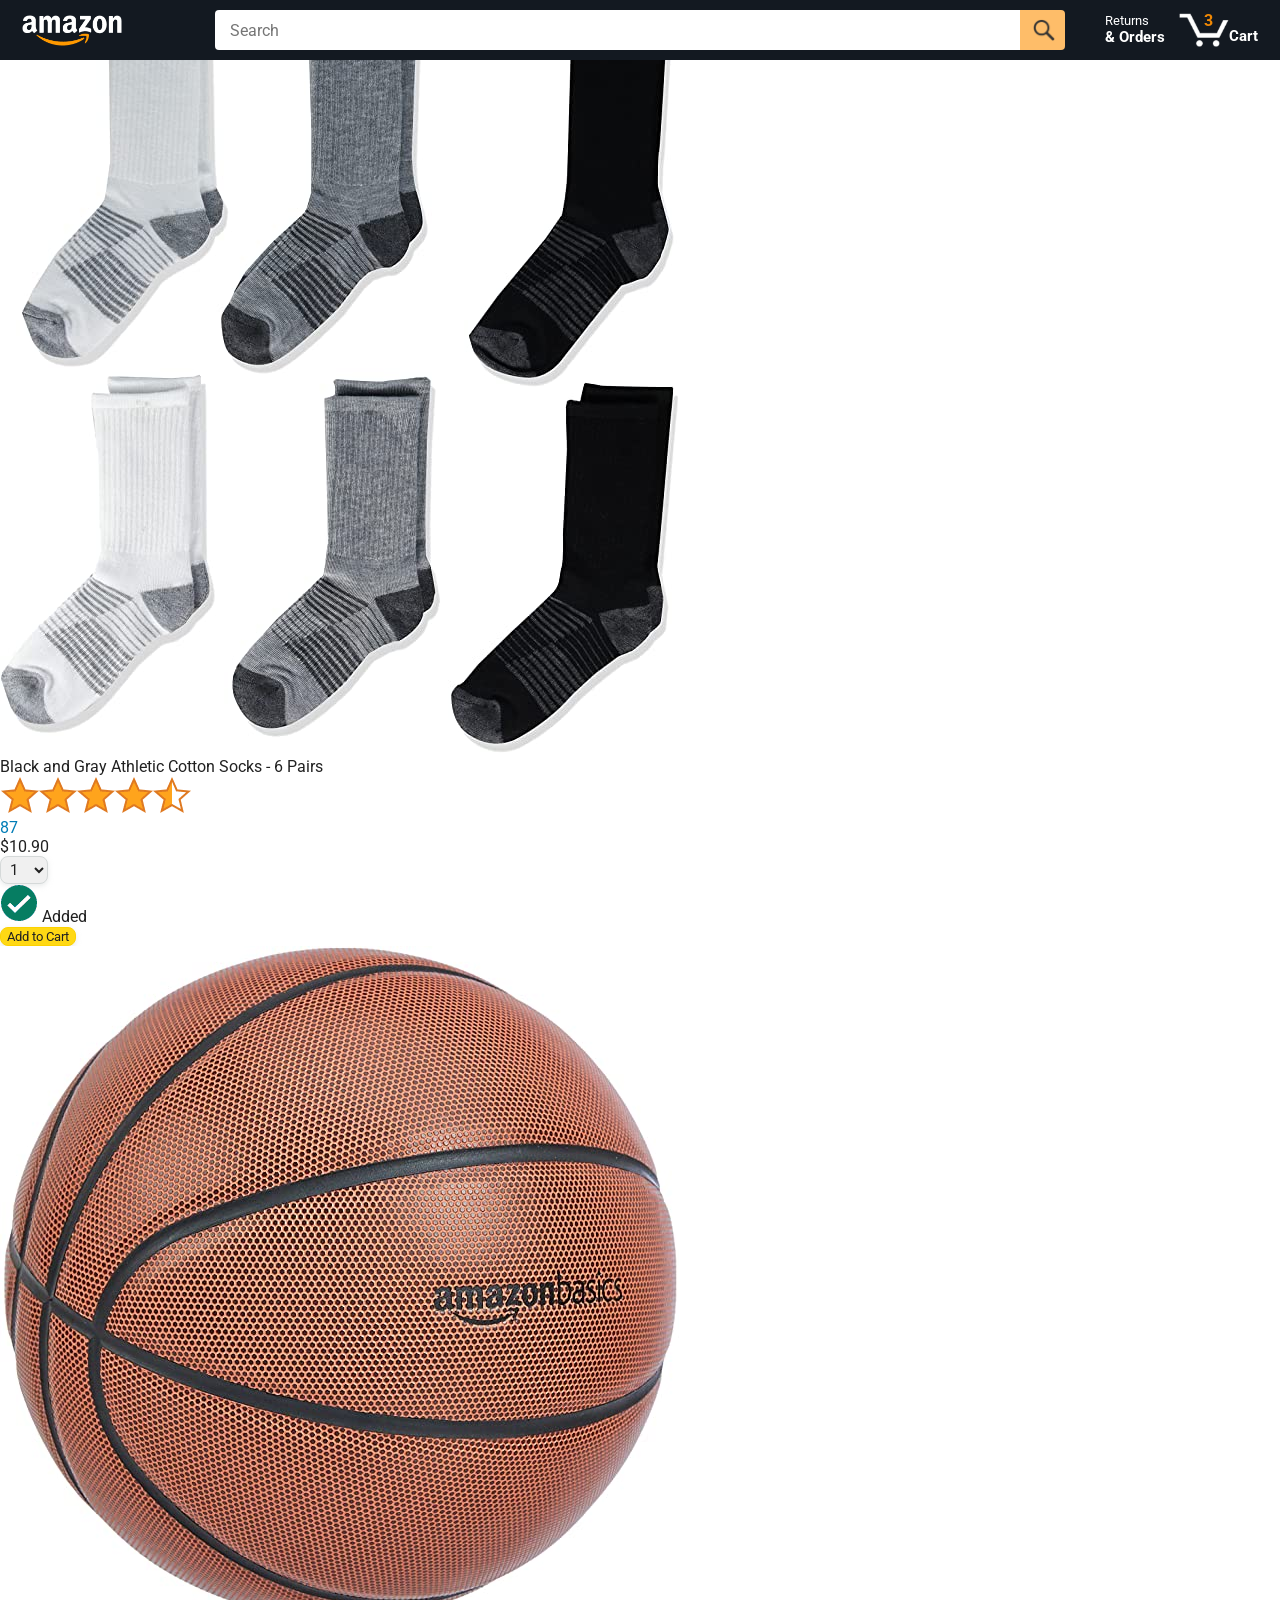
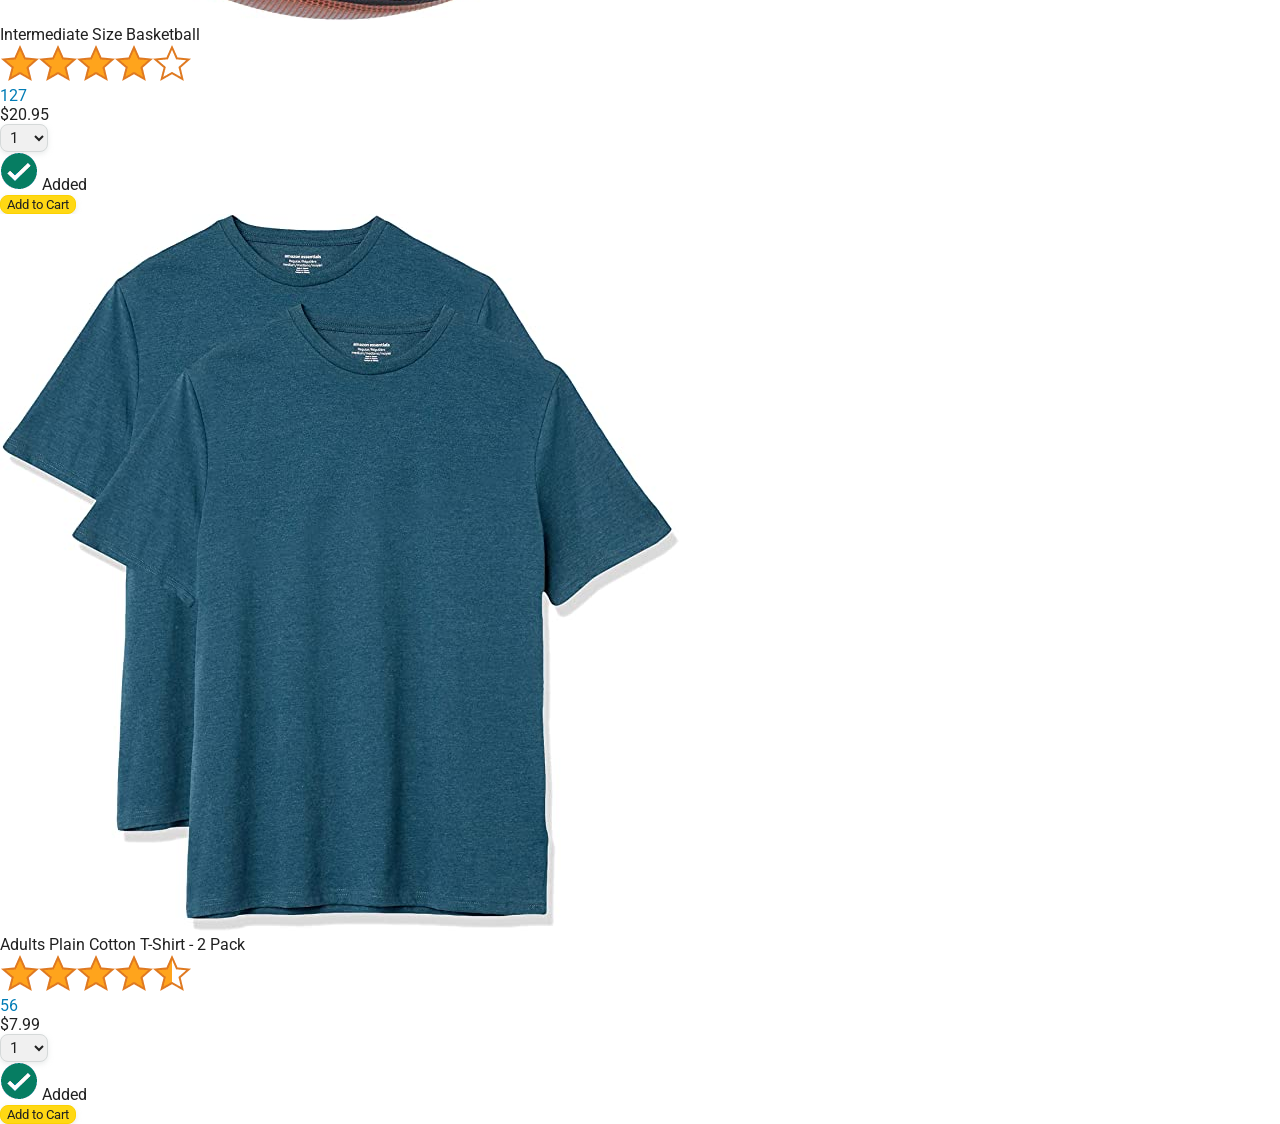
==== amazon.html @ faf88681 "Add the starting files" ====
<!DOCTYPE html>
<html>
  <head>
    <title>Amazon Project</title>

    <!-- This code is needed for responsive design to work.
      (Responsive design = make the website look good on
      smaller screen sizes like a phone or a tablet). -->
    <meta name="viewport" content="width=device-width, initial-scale=1">

    <!-- Load a font called Roboto from Google Fonts. -->
    <link rel="preconnect" href="https://fonts.googleapis.com">
    <link rel="preconnect" href="https://fonts.gstatic.com" crossorigin>
    <link href="https://fonts.googleapis.com/css2?family=Roboto:wght@400;500;700&display=swap" rel="stylesheet">

    <!-- Here are the CSS files for this page. -->
    <link rel="stylesheet" href="styles/shared/general.css">
    <link rel="stylesheet" href="styles/shared/amazon-header.css">
    <link rel="stylesheet" href="styles/pages/amazon.css">
  </head>
  <body>
    <div class="amazon-header">
      <div class="amazon-header-left-section">
        <a href="amazon.html" class="header-link">
          <img class="amazon-logo"
            src="images/amazon-logo-white.png">
          <img class="amazon-mobile-logo"
            src="images/amazon-mobile-logo-white.png">
        </a>
      </div>

      <div class="amazon-header-middle-section">
        <input class="search-bar" type="text" placeholder="Search">

        <button class="search-button">
          <img class="search-icon" src="images/icons/search-icon.png">
        </button>
      </div>

      <div class="amazon-header-right-section">
        <a class="orders-link header-link" href="orders.html">
          <span class="returns-text">Returns</span>
          <span class="orders-text">& Orders</span>
        </a>

        <a class="cart-link header-link" href="checkout.html">
          <img class="cart-icon" src="images/icons/cart-icon.png">
          <div class="cart-quantity">3</div>
          <div class="cart-text">Cart</div>
        </a>
      </div>
    </div>
    
    <div class="main">
      <div class="products-grid">
        <div class="product-container">
          <div class="product-image-container">
            <img class="product-image"
              src="images/products/athletic-cotton-socks-6-pairs.jpg">
          </div>

          <div class="product-name limit-text-to-2-lines">
            Black and Gray Athletic Cotton Socks - 6 Pairs
          </div>

          <div class="product-rating-container">
            <img class="product-rating-stars"
              src="images/ratings/rating-45.png">
            <div class="product-rating-count link-primary">
              87
            </div>
          </div>

          <div class="product-price">
            $10.90
          </div>

          <div class="product-quantity-container">
            <select>
              <option selected value="1">1</option>
              <option value="2">2</option>
              <option value="3">3</option>
              <option value="4">4</option>
              <option value="5">5</option>
              <option value="6">6</option>
              <option value="7">7</option>
              <option value="8">8</option>
              <option value="9">9</option>
              <option value="10">10</option>
            </select>
          </div>

          <div class="product-spacer"></div>

          <div class="added-to-cart">
            <img src="images/icons/checkmark.png">
            Added
          </div>

          <button class="add-to-cart-button button-primary">
            Add to Cart
          </button>
        </div>

        <div class="product-container">
          <div class="product-image-container">
            <img class="product-image"
              src="images/products/intermediate-composite-basketball.jpg">
          </div>

          <div class="product-name limit-text-to-2-lines">
            Intermediate Size Basketball
          </div>

          <div class="product-rating-container">
            <img class="product-rating-stars"
              src="images/ratings/rating-40.png">
            <div class="product-rating-count link-primary">
              127
            </div>
          </div>

          <div class="product-price">
            $20.95
          </div>

          <div class="product-quantity-container">
            <select>
              <option selected value="1">1</option>
              <option value="2">2</option>
              <option value="3">3</option>
              <option value="4">4</option>
              <option value="5">5</option>
              <option value="6">6</option>
              <option value="7">7</option>
              <option value="8">8</option>
              <option value="9">9</option>
              <option value="10">10</option>
            </select>
          </div>

          <div class="product-spacer"></div>

          <div class="added-to-cart">
            <img src="images/icons/checkmark.png">
            Added
          </div>

          <button class="add-to-cart-button button-primary">
            Add to Cart
          </button>
        </div>

        <div class="product-container">
          <div class="product-image-container">
            <img class="product-image"
              src="images/products/adults-plain-cotton-tshirt-2-pack-teal.jpg">
          </div>

          <div class="product-name limit-text-to-2-lines">
            Adults Plain Cotton T-Shirt - 2 Pack
          </div>

          <div class="product-rating-container">
            <img class="product-rating-stars"
              src="images/ratings/rating-45.png">
            <div class="product-rating-count link-primary">
              56
            </div>
          </div>

          <div class="product-price">
            $7.99
          </div>

          <div class="product-quantity-container">
            <select>
              <option selected value="1">1</option>
              <option value="2">2</option>
              <option value="3">3</option>
              <option value="4">4</option>
              <option value="5">5</option>
              <option value="6">6</option>
              <option value="7">7</option>
              <option value="8">8</option>
              <option value="9">9</option>
              <option value="10">10</option>
            </select>
          </div>

          <div class="product-spacer"></div>

          <div class="added-to-cart">
            <img src="images/icons/checkmark.png">
            Added
          </div>

          <button class="add-to-cart-button button-primary">
            Add to Cart
          </button>
        </div>
      </div>
    </div>
  </body>
</html>
---- styles/shared/general.css ----
body {
  font-family: Roboto, Arial;
  color: rgb(33, 33, 33);
  /* The <body> element has a default margin of 8px
     on all sides. This removes the default margins. */
  margin: 0;
}

/* <p> elements have a default margin on the top
   and bottom. This removes the default margins. */
p {
  margin: 0;
}

button {
  cursor: pointer;
}

select {
  cursor: pointer;
}

input, select, button {
  font-family: Roboto, Arial;
}

.button-primary {
  color: rgb(33, 33, 33);
  background-color: rgb(255, 216, 20);
  border: 1px solid rgb(252, 210, 0);
  border-radius: 8px;
  cursor: pointer;
  box-shadow: 0 2px 5px rgba(213, 217, 217, 0.5);
}

.button-primary:hover {
  background-color: rgb(247, 202, 0);
  border: 1px solid rgb(242, 194, 0);
}

.button-primary:active {
  background: rgb(255, 216, 20);
  border-color: rgb(252, 210, 0);
  box-shadow: none;
}

.button-secondary {
  color: rgb(33, 33, 33);
  background: white;
  border: 1px solid rgb(213, 217, 217);
  border-radius: 8px;
  cursor: pointer;
  box-shadow: 0 2px 5px rgba(213, 217, 217, 0.5);
}

.button-secondary:hover {
  background-color: rgb(247, 250, 250);
}

.button-secondary:active {
  background-color: rgb(237, 253, 255);
  box-shadow: none;
}

/* These styles will limit text to 2 lines. Anything
   beyond 2 lines will be replaced with "..."
   You can find this code by using an A.I. tool or by
   searching in Google.
   https://css-tricks.com/almanac/properties/l/line-clamp/ */
.limit-text-to-2-lines {
  display: -webkit-box;
  -webkit-line-clamp: 2;
  -webkit-box-orient: vertical;
  overflow: hidden;
}

.link-primary {
  color: rgb(1, 124, 182);
  cursor: pointer;
}

.link-primary:hover {
  color: rgb(196, 80, 0);
}

/* Styles for dropdown selectors. */
select {
  color: rgb(33, 33, 33);
  background-color: rgb(240, 240, 240);
  border: 1px solid rgb(213, 217, 217);
  border-radius: 8px;
  padding: 3px 5px;
  font-size: 15px;
  cursor: pointer;
  box-shadow: 0 2px 5px rgba(213, 217, 217, 0.5);
}

select:focus,
input:focus {
  outline: 2px solid rgb(255, 153, 0);
}
---- styles/shared/amazon-header.css ----
.amazon-header {
  background-color: rgb(19, 25, 33);
  color: white;
  padding-left: 15px;
  padding-right: 15px;

  display: flex;
  align-items: center;
  justify-content: space-between;

  position: fixed;
  top: 0;
  left: 0;
  right: 0;
  height: 60px;
}

.amazon-header-left-section {
  width: 180px;
}

@media (max-width: 800px) {
  .amazon-header-left-section {
    width: unset;
  }
}

.header-link {
  display: inline-block;
  padding: 6px;
  border-radius: 2px;
  cursor: pointer;
  text-decoration: none;
  border: 1px solid rgba(0, 0, 0, 0);
}

.header-link:hover {
  border: 1px solid white;
}

.amazon-logo {
  width: 100px;
  margin-top: 5px;
}

.amazon-mobile-logo {
  display: none;
}

@media (max-width: 575px) {
  .amazon-logo {
    display: none;
  }

  .amazon-mobile-logo {
    display: block;
    height: 35px;
    margin-top: 5px;
  }
}

.amazon-header-middle-section {
  flex: 1;
  max-width: 850px;
  margin-left: 10px;
  margin-right: 10px;
  display: flex;
}

.search-bar {
  flex: 1;
  width: 0;
  font-size: 16px;
  height: 38px;
  padding-left: 15px;
  border: none;
  border-top-left-radius: 4px;
  border-bottom-left-radius: 4px;
  border-top-right-radius: 0;
  border-bottom-right-radius: 0;
}

.search-button {
  background-color: rgb(254, 189, 105);
  border: none;
  width: 45px;
  height: 40px;
  border-top-right-radius: 4px;
  border-bottom-right-radius: 4px;
  flex-shrink: 0;
}

.search-icon {
  height: 22px;
  margin-left: 2px;
  margin-top: 3px;
}

.amazon-header-right-section {
  width: 180px;
  flex-shrink: 0;
  display: flex;
  justify-content: end;
}

.orders-link {
  color: white;
}

.returns-text {
  display: block;
  font-size: 13px;
}

.orders-text {
  display: block;
  font-size: 15px;
  font-weight: 700;
}

.cart-link {
  color: white;
  display: flex;
  align-items: center;
  position: relative;
}

.cart-icon {
  width: 50px;
}

.cart-text {
  margin-top: 12px;
  font-size: 15px;
  font-weight: 700;
}

.cart-quantity {
  color: rgb(240, 136, 4);
  font-size: 16px;
  font-weight: 700;

  position: absolute;
  top: 4px;
  left: 22px;
  
  width: 26px;
  text-align: center;
}
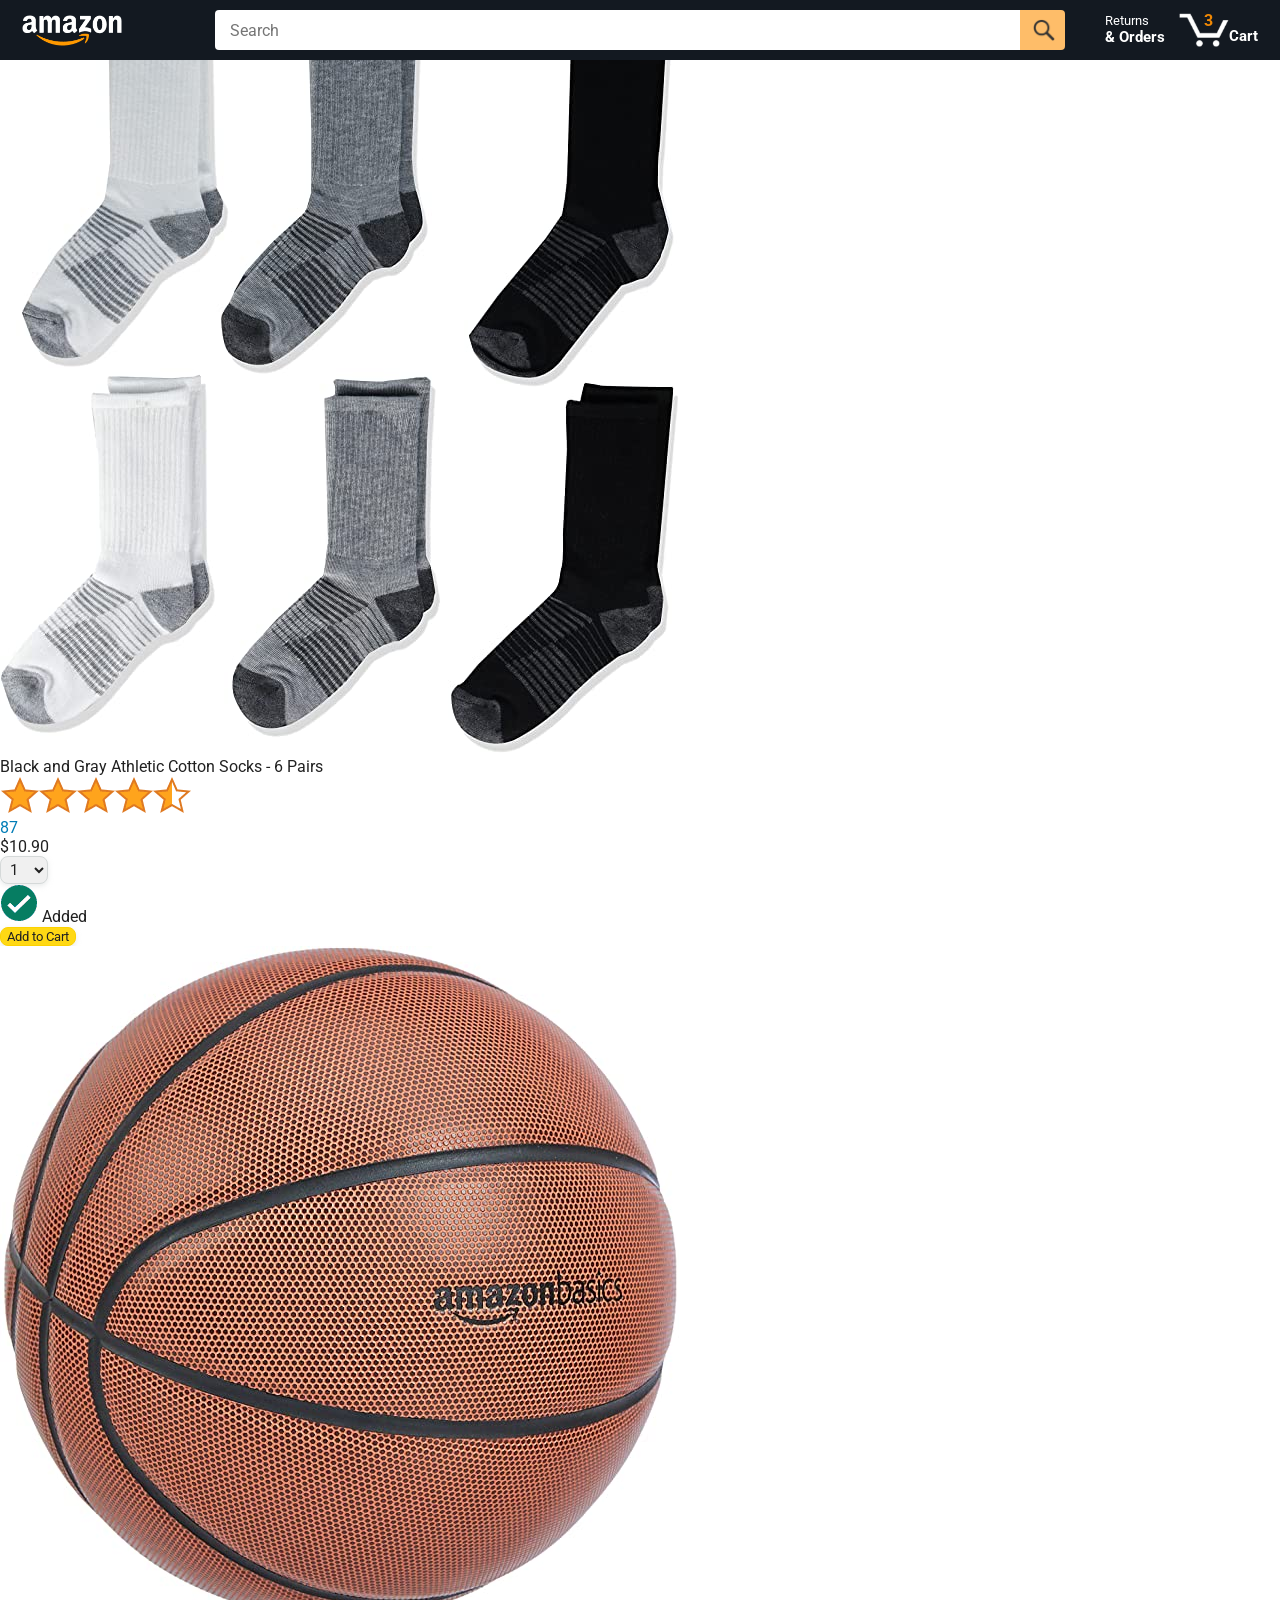
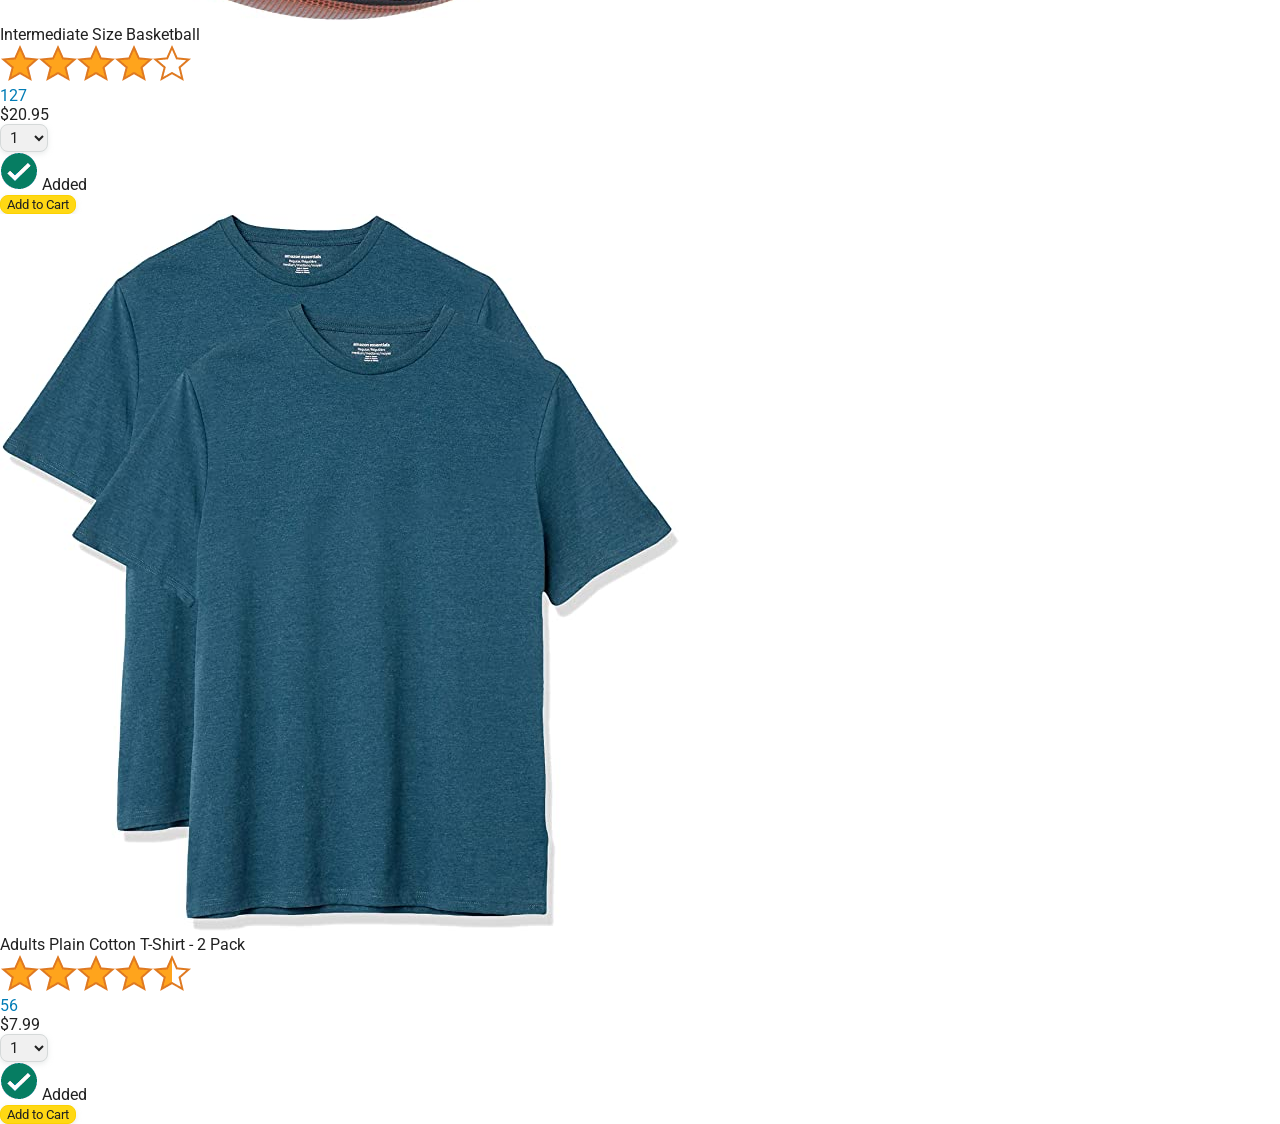
==== commit 6412bead: "generate html with javascript" ====
--- a/amazon.html
+++ b/amazon.html
@@ -52,154 +52,9 @@
     </div>
     
     <div class="main">
-      <div class="products-grid">
-        <div class="product-container">
-          <div class="product-image-container">
-            <img class="product-image"
-              src="images/products/athletic-cotton-socks-6-pairs.jpg">
-          </div>
-
-          <div class="product-name limit-text-to-2-lines">
-            Black and Gray Athletic Cotton Socks - 6 Pairs
-          </div>
-
-          <div class="product-rating-container">
-            <img class="product-rating-stars"
-              src="images/ratings/rating-45.png">
-            <div class="product-rating-count link-primary">
-              87
-            </div>
-          </div>
-
-          <div class="product-price">
-            $10.90
-          </div>
-
-          <div class="product-quantity-container">
-            <select>
-              <option selected value="1">1</option>
-              <option value="2">2</option>
-              <option value="3">3</option>
-              <option value="4">4</option>
-              <option value="5">5</option>
-              <option value="6">6</option>
-              <option value="7">7</option>
-              <option value="8">8</option>
-              <option value="9">9</option>
-              <option value="10">10</option>
-            </select>
-          </div>
-
-          <div class="product-spacer"></div>
-
-          <div class="added-to-cart">
-            <img src="images/icons/checkmark.png">
-            Added
-          </div>
-
-          <button class="add-to-cart-button button-primary">
-            Add to Cart
-          </button>
-        </div>
-
-        <div class="product-container">
-          <div class="product-image-container">
-            <img class="product-image"
-              src="images/products/intermediate-composite-basketball.jpg">
-          </div>
-
-          <div class="product-name limit-text-to-2-lines">
-            Intermediate Size Basketball
-          </div>
-
-          <div class="product-rating-container">
-            <img class="product-rating-stars"
-              src="images/ratings/rating-40.png">
-            <div class="product-rating-count link-primary">
-              127
-            </div>
-          </div>
-
-          <div class="product-price">
-            $20.95
-          </div>
-
-          <div class="product-quantity-container">
-            <select>
-              <option selected value="1">1</option>
-              <option value="2">2</option>
-              <option value="3">3</option>
-              <option value="4">4</option>
-              <option value="5">5</option>
-              <option value="6">6</option>
-              <option value="7">7</option>
-              <option value="8">8</option>
-              <option value="9">9</option>
-              <option value="10">10</option>
-            </select>
-          </div>
-
-          <div class="product-spacer"></div>
-
-          <div class="added-to-cart">
-            <img src="images/icons/checkmark.png">
-            Added
-          </div>
-
-          <button class="add-to-cart-button button-primary">
-            Add to Cart
-          </button>
-        </div>
-
-        <div class="product-container">
-          <div class="product-image-container">
-            <img class="product-image"
-              src="images/products/adults-plain-cotton-tshirt-2-pack-teal.jpg">
-          </div>
-
-          <div class="product-name limit-text-to-2-lines">
-            Adults Plain Cotton T-Shirt - 2 Pack
-          </div>
-
-          <div class="product-rating-container">
-            <img class="product-rating-stars"
-              src="images/ratings/rating-45.png">
-            <div class="product-rating-count link-primary">
-              56
-            </div>
-          </div>
-
-          <div class="product-price">
-            $7.99
-          </div>
-
-          <div class="product-quantity-container">
-            <select>
-              <option selected value="1">1</option>
-              <option value="2">2</option>
-              <option value="3">3</option>
-              <option value="4">4</option>
-              <option value="5">5</option>
-              <option value="6">6</option>
-              <option value="7">7</option>
-              <option value="8">8</option>
-              <option value="9">9</option>
-              <option value="10">10</option>
-            </select>
-          </div>
-
-          <div class="product-spacer"></div>
-
-          <div class="added-to-cart">
-            <img src="images/icons/checkmark.png">
-            Added
-          </div>
-
-          <button class="add-to-cart-button button-primary">
-            Add to Cart
-          </button>
-        </div>
+      <div class="products-grid js-products-grid">
       </div>
     </div>
+    <script src="scripts/amazon.js"></script>
   </body>
 </html>
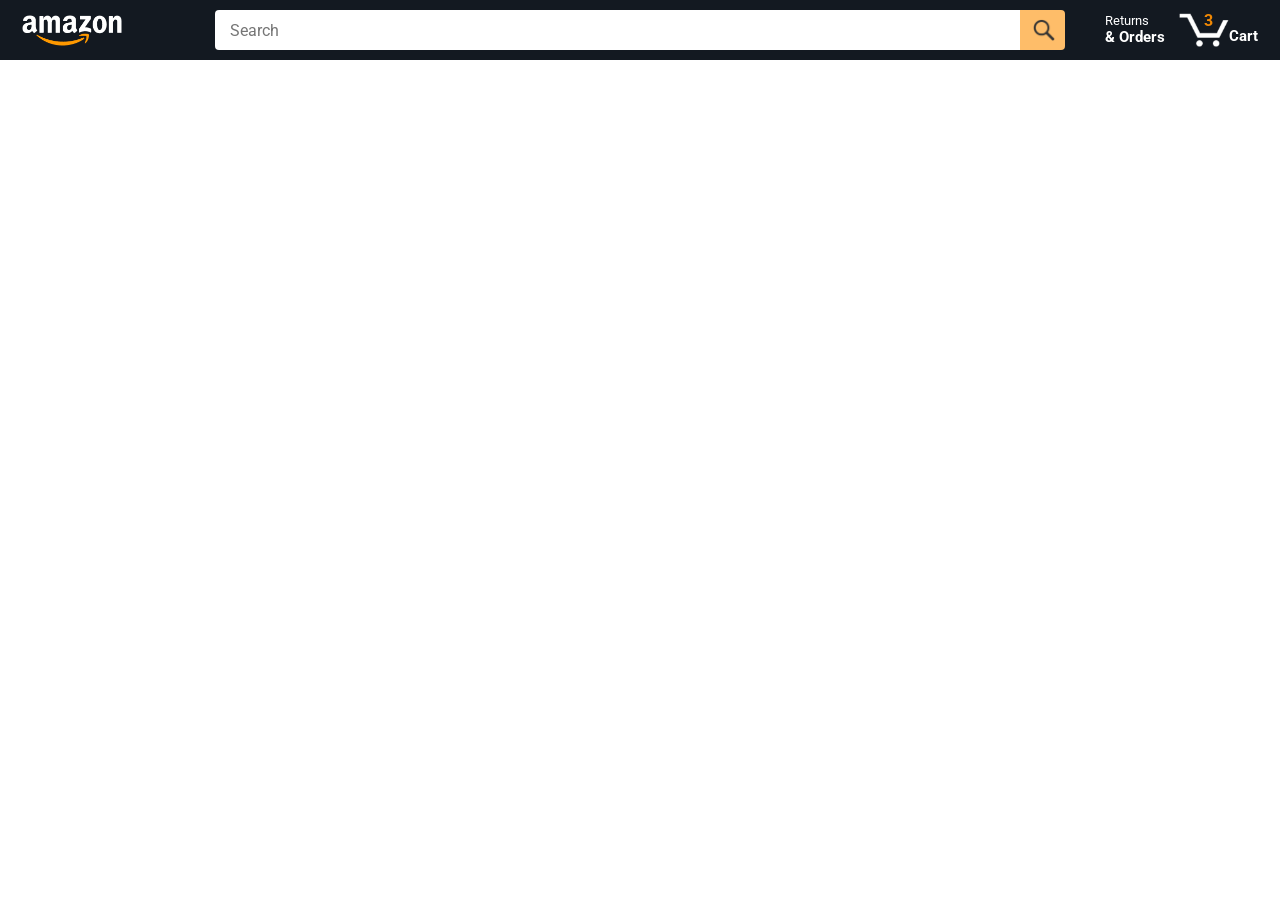
==== commit 2cd81810: "use product.js file" ====
--- a/amazon.html
+++ b/amazon.html
@@ -55,6 +55,7 @@
       <div class="products-grid js-products-grid">
       </div>
     </div>
+    <script src="data/products.js"></script>
     <script src="scripts/amazon.js"></script>
   </body>
 </html>
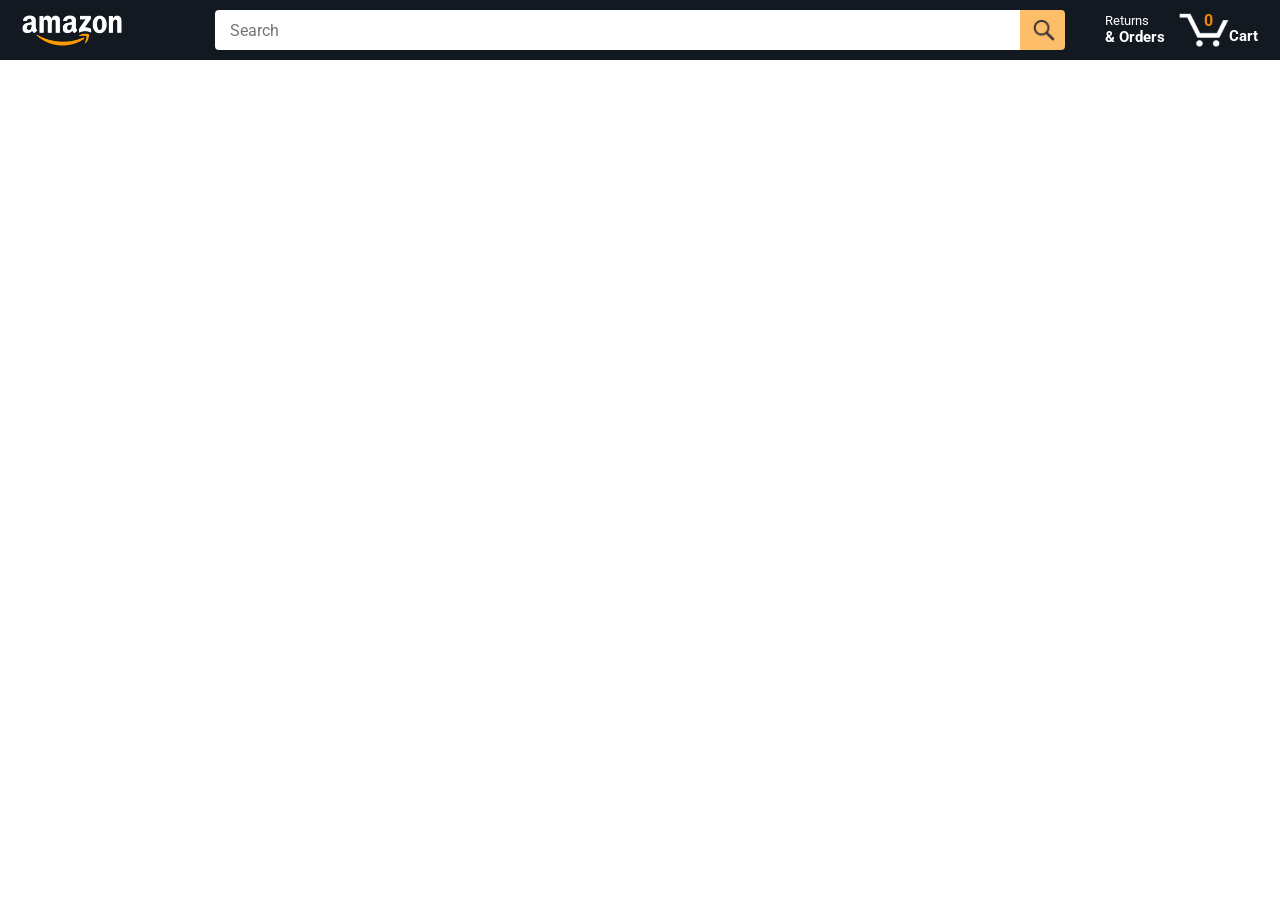
==== commit 8fc200b1: "Made the cart quantity interactive" ====
--- a/amazon.html
+++ b/amazon.html
@@ -45,7 +45,7 @@
 
         <a class="cart-link header-link" href="checkout.html">
           <img class="cart-icon" src="images/icons/cart-icon.png">
-          <div class="cart-quantity">3</div>
+          <div class="cart-quantity js-cart-quantity">0</div>
           <div class="cart-text">Cart</div>
         </a>
       </div>
@@ -55,6 +55,7 @@
       <div class="products-grid js-products-grid">
       </div>
     </div>
+    <script src="data/cart.js"></script>
     <script src="data/products.js"></script>
     <script src="scripts/amazon.js"></script>
   </body>
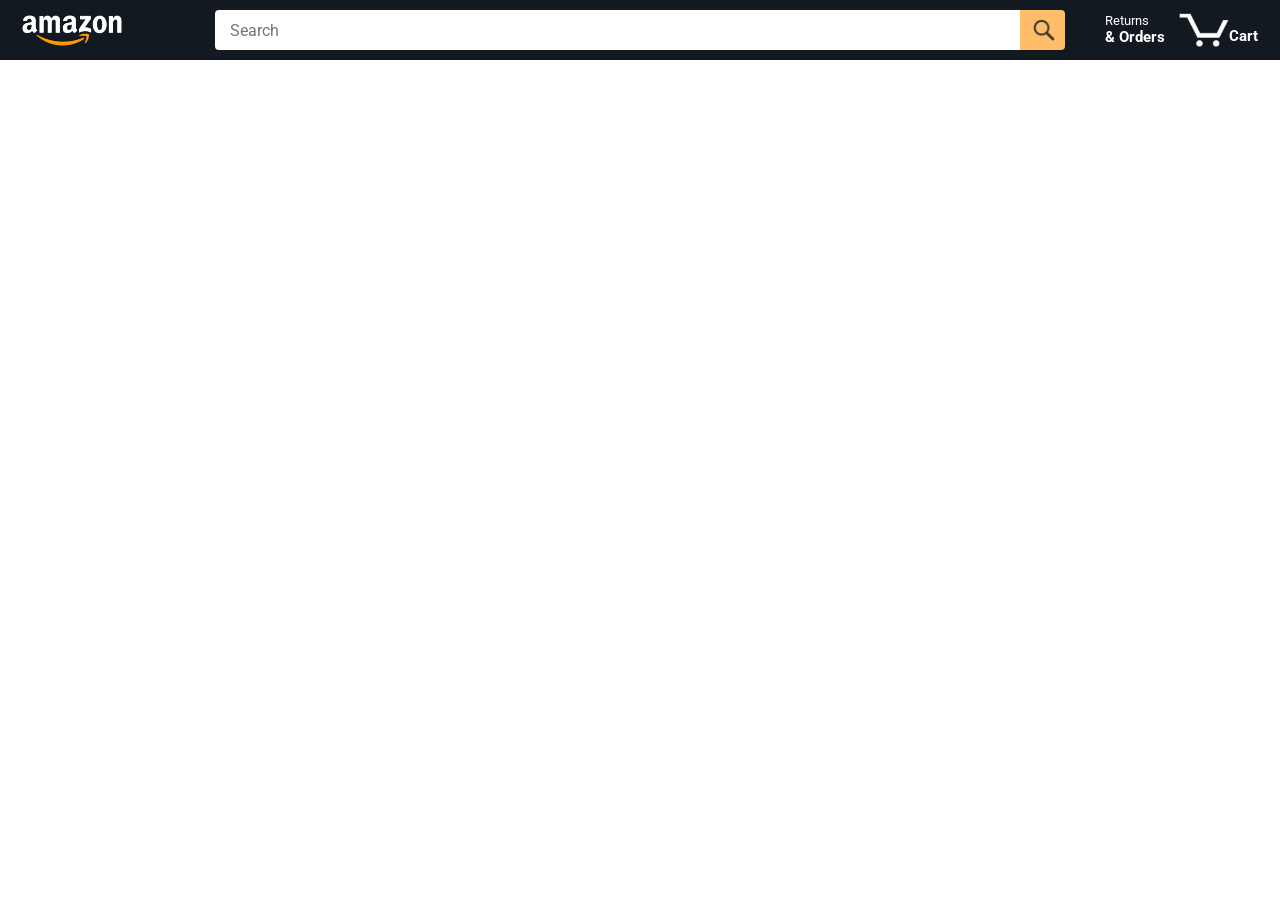
==== commit d3b2a3e1: "add function to calculate cart items" ====
--- a/amazon.html
+++ b/amazon.html
@@ -45,7 +45,7 @@
 
         <a class="cart-link header-link" href="checkout.html">
           <img class="cart-icon" src="images/icons/cart-icon.png">
-          <div class="cart-quantity js-cart-quantity">0</div>
+          <div class="cart-quantity js-cart-quantity"></div>
           <div class="cart-text">Cart</div>
         </a>
       </div>
@@ -55,8 +55,7 @@
       <div class="products-grid js-products-grid">
       </div>
     </div>
-    <script src="data/cart.js"></script>
-    <script src="data/products.js"></script>
-    <script src="scripts/amazon.js"></script>
+    
+    <script type = "module" src="scripts/amazon.js"></script>
   </body>
 </html>
--- a/styles/pages/amazon.css
+++ b/styles/pages/amazon.css
@@ -0,0 +1,162 @@
+.main {
+  margin-top: 60px;
+}
+
+.products-grid {
+  display: grid;
+
+  /* - In CSS Grid, 1fr means a column will take up the
+       remaining space in the grid.
+     - If we write 1fr 1fr ... 1fr; 8 times, this will
+       divide the grid into 8 columns, each taking up an
+       equal amount of the space.
+     - repeat(8, 1fr); is a shortcut for repeating "1fr"
+       8 times (instead of typing out "1fr" 8 times).
+       repeat(...) is a special property that works with
+       display: grid; */
+  grid-template-columns: repeat(8, 1fr);
+}
+
+/* @media is used to create responsive design (making the
+   website look good on any screen size). This @media
+   means when the screen width is 2000px or less, we
+   will divide the grid into 7 columns instead of 8. */
+@media (max-width: 2000px) {
+  .products-grid {
+    grid-template-columns: repeat(7, 1fr);
+  }
+}
+
+/* This @media means when the screen width is 1600px or
+   less, we will divide the grid into 6 columns. */
+@media (max-width: 1600px) {
+  .products-grid {
+    grid-template-columns: repeat(6, 1fr);
+  }
+}
+
+@media (max-width: 1300px) {
+  .products-grid {
+    grid-template-columns: repeat(5, 1fr);
+  }
+}
+
+@media (max-width: 1000px) {
+  .products-grid {
+    grid-template-columns: repeat(4, 1fr);
+  }
+}
+
+@media (max-width: 800px) {
+  .products-grid {
+    grid-template-columns: repeat(3, 1fr);
+  }
+}
+
+@media (max-width: 575px) {
+  .products-grid {
+    grid-template-columns: repeat(2, 1fr);
+  }
+}
+
+@media (max-width: 450px) {
+  .products-grid {
+    grid-template-columns: 1fr;
+  }
+}
+
+.product-container {
+  padding-top: 40px;
+  padding-bottom: 25px;
+  padding-left: 25px;
+  padding-right: 25px;
+
+  border-right: 1px solid rgb(231, 231, 231);
+  border-bottom: 1px solid rgb(231, 231, 231);
+
+  display: flex;
+  flex-direction: column;
+}
+
+.product-image-container {
+  display: flex;
+  justify-content: center;
+  align-items: center;
+
+  height: 180px;
+  margin-bottom: 20px;
+}
+
+.product-image {
+  /* Images will overflow their container by default. To
+    prevent this, we set max-width and max-height to 100%
+    so they stay inside their container. */
+  max-width: 100%;
+  max-height: 100%;
+}
+
+.product-name {
+  height: 40px;
+  margin-bottom: 5px;
+}
+
+.product-rating-container {
+  display: flex;
+  align-items: center;
+  margin-bottom: 10px;
+}
+
+.product-rating-stars {
+  width: 100px;
+  margin-right: 6px;
+}
+
+.product-rating-count {
+  color: rgb(1, 124, 182);
+  cursor: pointer;
+  margin-top: 3px;
+}
+
+.product-price {
+  font-weight: 700;
+  margin-bottom: 10px;
+}
+
+.product-quantity-container {
+  margin-bottom: 17px;
+}
+
+.product-spacer {
+  flex: 1;
+}
+
+.added-to-cart {
+  color: rgb(6, 125, 98);
+  font-size: 16px;
+
+  display: flex;
+  align-items: center;
+  margin-bottom: 8px;
+
+  /* At first, the "Added to cart" message will
+     be invisible. Use JavaScript to change the
+     opacity and make it visible. */
+  opacity: 0;
+  transition: all 0.2s;
+}
+
+.added-to-cart.is-visible{
+  opacity: 1;
+  transition: all 0.2s;
+}
+
+.added-to-cart img {
+  height: 20px;
+  margin-right: 5px;
+}
+
+.add-to-cart-button {
+  width: 100%;
+  padding: 8px;
+  border-radius: 50px;
+}
